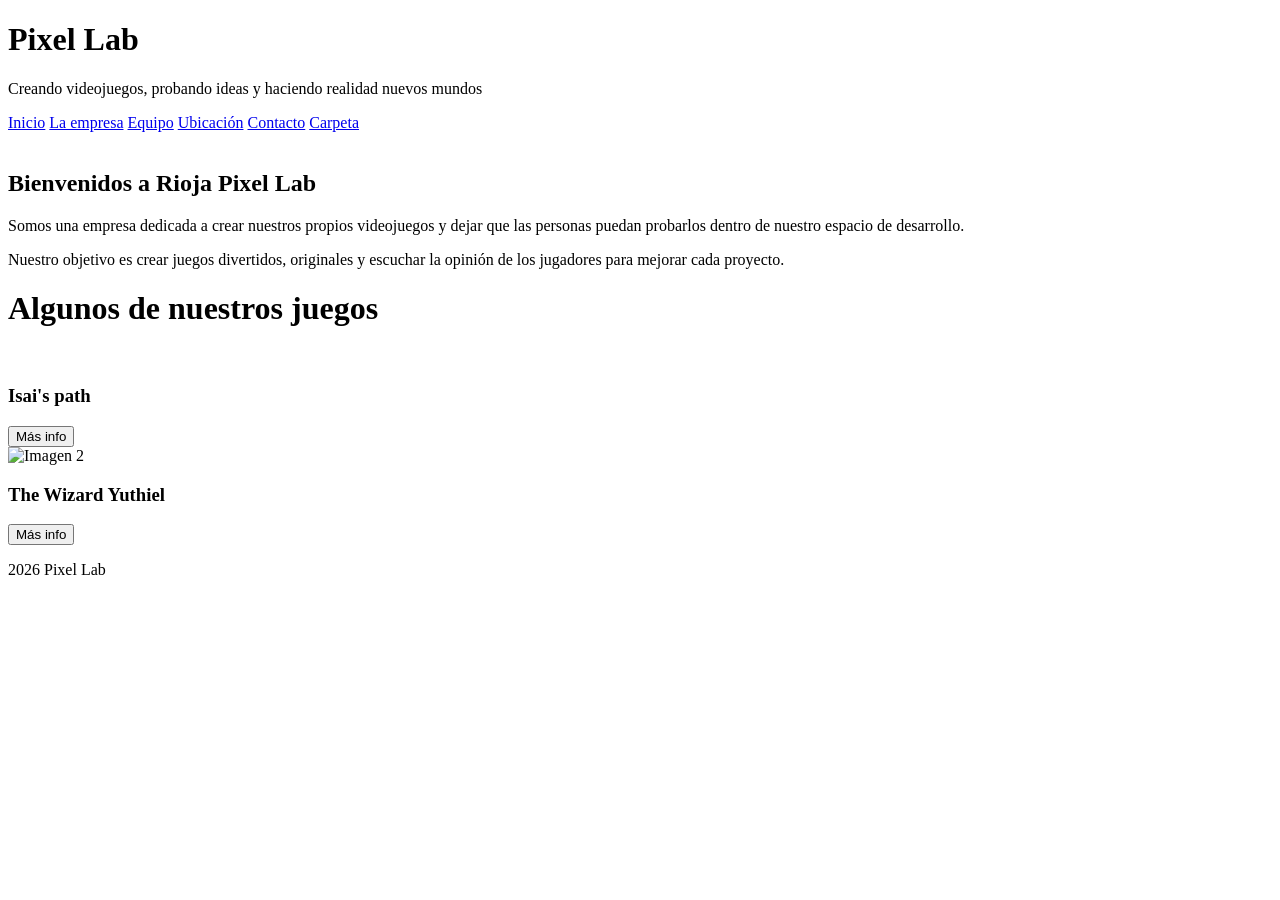
==== index.html @ a86a08e7 "Create index.html" ====
<!DOCTYPE html>
<html lang="es">

<head>
    <meta charset="UTF-8">
    <title>Rioja Pixel Lab</title>
    <link rel="stylesheet" href="style.css">
</head>

<body>
<header>
<h1>Pixel Lab</h1>
<p>Creando videojuegos, probando ideas y haciendo realidad nuevos mundos</p>
<nav>
<a href="index.html">Inicio</a>
<a href="empresa.html">La empresa</a>
<a href="equipo.html">Equipo</a>
<a href="ubicacion.html">Ubicación</a>
<a href="contacto.html">Contacto</a>
<a href="carpeta.html">Carpeta</a>

</nav>
</header>

<img src="ko.png" width="1351px" alt="">

<section>
<h2>Bienvenidos a Rioja Pixel Lab</h2>
<p>
Somos una empresa dedicada a crear nuestros propios videojuegos
y dejar que las personas puedan probarlos dentro de nuestro
espacio de desarrollo.
</p>
<p>
Nuestro objetivo es crear juegos divertidos, originales y escuchar
la opinión de los jugadores para mejorar cada proyecto.
</p>
</section>
<div  class="wesley"><h1>Algunos de nuestros juegos</h1></div>

<section>
<div class="contenedor-columnas">
  <div class="columna">
    <img src="portadajuego1.png"  alt="">
    <h3>Isai's path</h3>
    <a href="caminodeisa.html">
        <button class="tizi">
            Más info
        </button>
    </a>
  </div>

  <div class="columna">
    <img src="magordito.png" alt="Imagen 2">
    <h3>The Wizard Yuthiel</h3>
      <a href="">
        <button class="tizi">Más info</button>
    </a>
  </div>

</div>




</section>
<footer>
<p> 2026 Pixel Lab</p>
</footer>
</body>
</html>
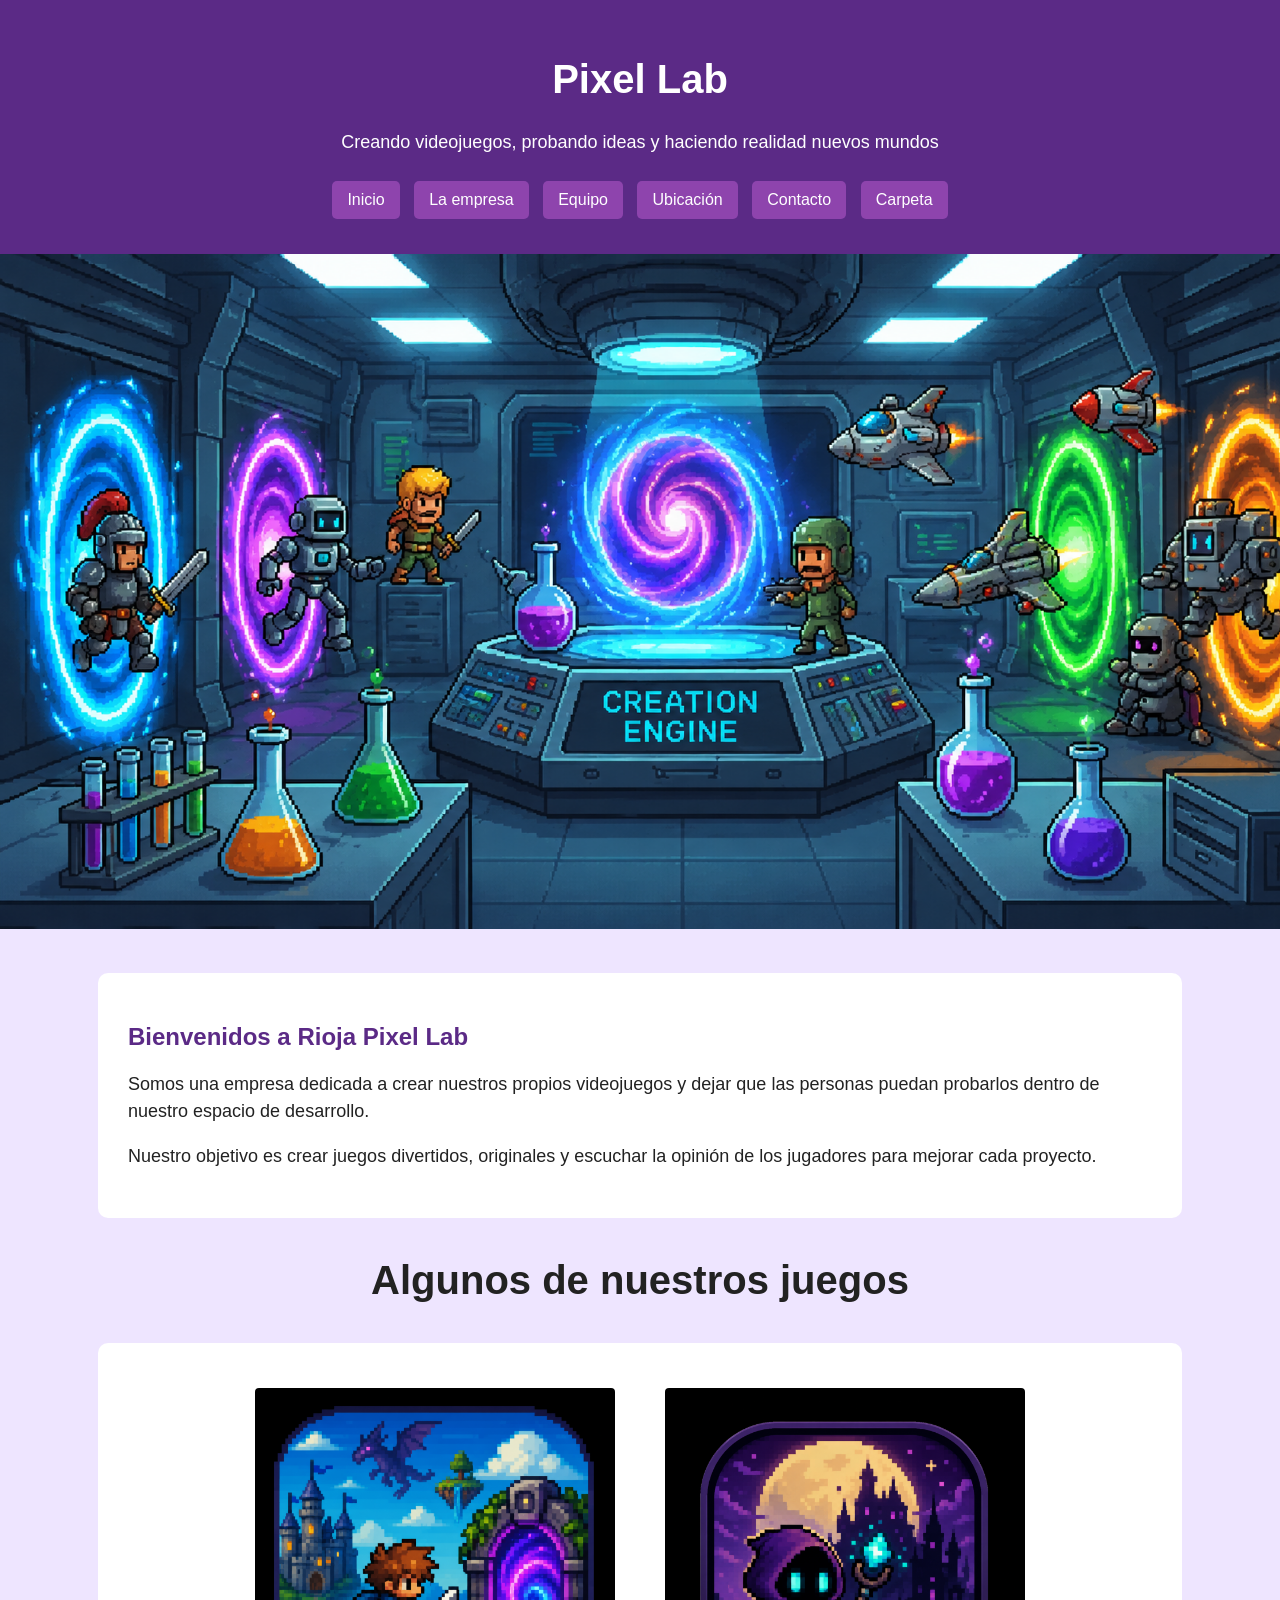
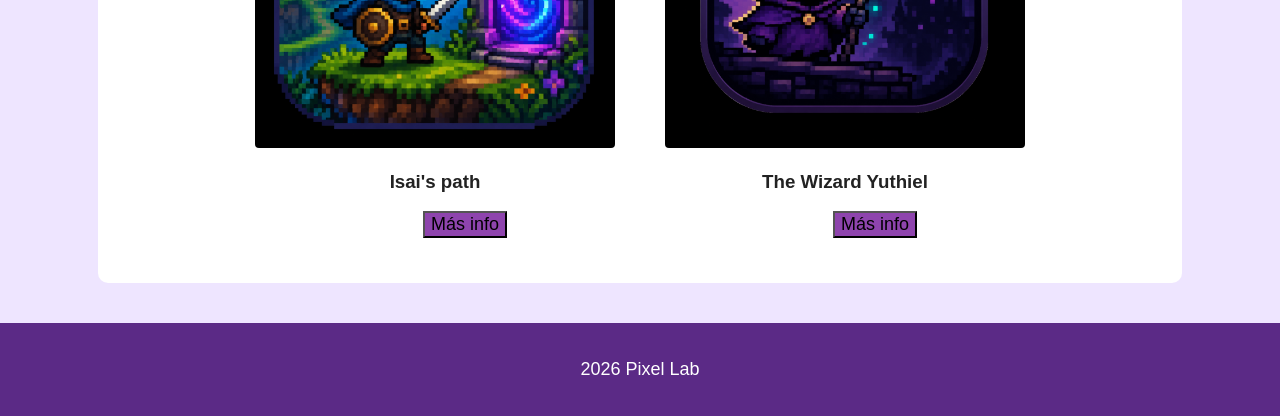
==== commit 2ec6f1a5: "Add files via upload" ====
--- a/index.html
+++ b/index.html
@@ -1,71 +1,71 @@
-<!DOCTYPE html>
-<html lang="es">
-
-<head>
-    <meta charset="UTF-8">
-    <title>Rioja Pixel Lab</title>
-    <link rel="stylesheet" href="style.css">
-</head>
-
-<body>
-<header>
-<h1>Pixel Lab</h1>
-<p>Creando videojuegos, probando ideas y haciendo realidad nuevos mundos</p>
-<nav>
-<a href="index.html">Inicio</a>
-<a href="empresa.html">La empresa</a>
-<a href="equipo.html">Equipo</a>
-<a href="ubicacion.html">Ubicación</a>
-<a href="contacto.html">Contacto</a>
-<a href="carpeta.html">Carpeta</a>
-
-</nav>
-</header>
-
-<img src="ko.png" width="1351px" alt="">
-
-<section>
-<h2>Bienvenidos a Rioja Pixel Lab</h2>
-<p>
-Somos una empresa dedicada a crear nuestros propios videojuegos
-y dejar que las personas puedan probarlos dentro de nuestro
-espacio de desarrollo.
-</p>
-<p>
-Nuestro objetivo es crear juegos divertidos, originales y escuchar
-la opinión de los jugadores para mejorar cada proyecto.
-</p>
-</section>
-<div  class="wesley"><h1>Algunos de nuestros juegos</h1></div>
-
-<section>
-<div class="contenedor-columnas">
-  <div class="columna">
-    <img src="portadajuego1.png"  alt="">
-    <h3>Isai's path</h3>
-    <a href="caminodeisa.html">
-        <button class="tizi">
-            Más info
-        </button>
-    </a>
-  </div>
-
-  <div class="columna">
-    <img src="magordito.png" alt="Imagen 2">
-    <h3>The Wizard Yuthiel</h3>
-      <a href="">
-        <button class="tizi">Más info</button>
-    </a>
-  </div>
-
-</div>
-
-
-
-
-</section>
-<footer>
-<p> 2026 Pixel Lab</p>
-</footer>
-</body>
-</html>
+<!DOCTYPE html>
+<html lang="es">
+
+<head>
+    <meta charset="UTF-8">
+    <title>Rioja Pixel Lab</title>
+    <link rel="stylesheet" href="style.css">
+</head>
+
+<body>
+<header>
+<h1>Pixel Lab</h1>
+<p>Creando videojuegos, probando ideas y haciendo realidad nuevos mundos</p>
+<nav>
+<a href="index.html">Inicio</a>
+<a href="empresa.html">La empresa</a>
+<a href="equipo.html">Equipo</a>
+<a href="ubicacion.html">Ubicación</a>
+<a href="contacto.html">Contacto</a>
+<a href="carpeta.html">Carpeta</a>
+
+</nav>
+</header>
+
+<img src="ko.png" width="1351px" alt="">
+
+<section>
+<h2>Bienvenidos a Rioja Pixel Lab</h2>
+<p>
+Somos una empresa dedicada a crear nuestros propios videojuegos
+y dejar que las personas puedan probarlos dentro de nuestro
+espacio de desarrollo.
+</p>
+<p>
+Nuestro objetivo es crear juegos divertidos, originales y escuchar
+la opinión de los jugadores para mejorar cada proyecto.
+</p>
+</section>
+<div  class="wesley"><h1>Algunos de nuestros juegos</h1></div>
+
+<section>
+<div class="contenedor-columnas">
+  <div class="columna">
+    <img src="portadajuego1.png"  alt="">
+    <h3>Isai's path</h3>
+    <a href="caminodeisa.html">
+        <button class="tizi">
+            Más info
+        </button>
+    </a>
+  </div>
+
+  <div class="columna">
+    <img src="magordito.png" alt="Imagen 2">
+    <h3>The Wizard Yuthiel</h3>
+      <a href="">
+        <button class="tizi">Más info</button>
+    </a>
+  </div>
+
+</div>
+
+
+
+
+</section>
+<footer>
+<p> 2026 Pixel Lab</p>
+</footer>
+</body>
+</html>
--- a/style.css
+++ b/style.css
@@ -0,0 +1,99 @@
+body{
+background:#eee5ff;
+font-family:Arial;
+margin:0;
+color:#222;
+}
+header{
+background:#5b2a86;
+color:white;
+text-align:center;
+padding:30px;
+}
+h1{
+font-size:40px;
+}
+nav{
+margin-top:20px;
+}
+nav a{
+background:#8e44ad;
+color:white;
+text-decoration:none;
+padding:10px 15px;
+margin:5px;
+border-radius:5px;
+display:inline-block;
+}
+nav a:hover{
+background:#d8a7ff;
+color:black;
+}
+section{
+background:white;
+width:80%;
+margin:40px auto;
+padding:30px;
+border-radius:10px;
+}
+h2{
+color:#5b2a86;
+}
+p{
+font-size:18px;
+line-height:1.5;
+}
+.tarjetas{
+display:flex;
+justify-content:center;
+gap:20px;
+}
+.tarjeta{
+background:#ead7ff;
+padding:20px;
+width:200px;
+border-radius:10px;
+}
+footer{
+background:#5b2a86;
+color:white;
+text-align:center;
+padding:15px;
+}
+.wesley{
+    text-align: center;
+}
+.tizi{
+    font-size: large;
+color: black;
+background-color: #8e44ad;
+margin-left: 60px;
+}
+.papigaby{
+    margin-left: 60px;
+}
+.jefe1{
+display:flex;
+justify-content:center;
+gap:20px;    
+}
+.contenedor-columnas {
+  display: flex;    
+  gap: 20px;       
+  max-width: 800px;  
+  margin: 0 auto;
+}
+.columna {
+  flex: 1;
+  padding: 15px;    
+  text-align: center;  
+}
+
+.columna img {
+  width: 100%;    
+  height: auto;       
+  border-radius: 4px;
+}
+
+
+
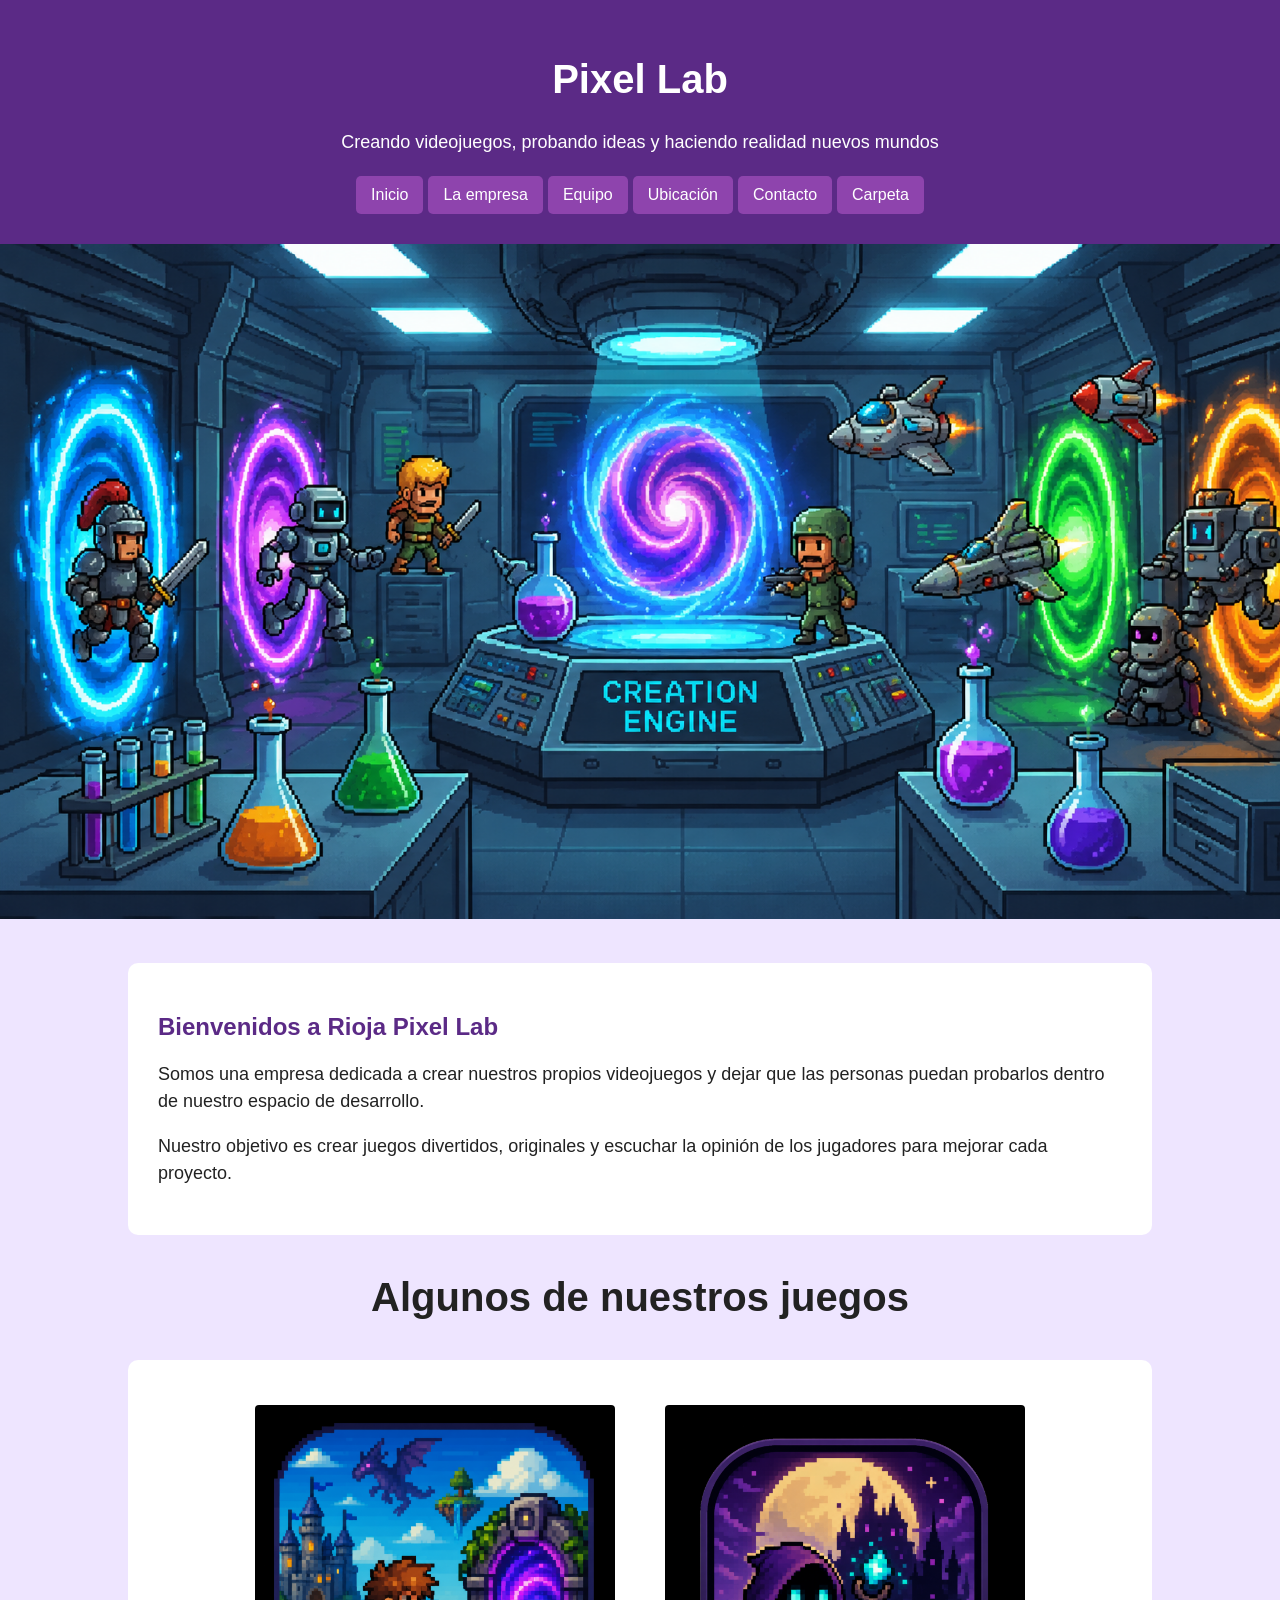
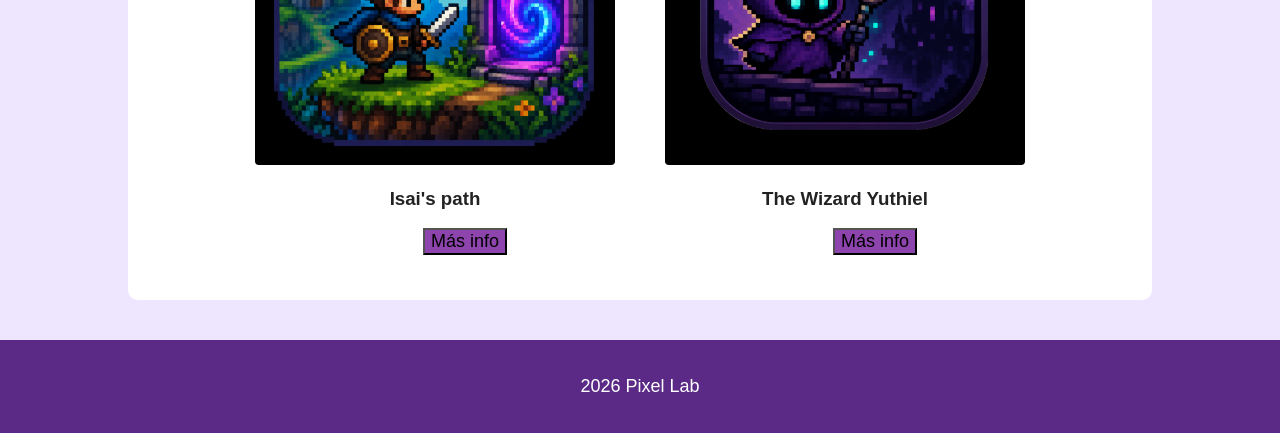
==== commit e1c25855: "Update index.html" ====
--- a/index.html
+++ b/index.html
@@ -2,8 +2,10 @@
 <html lang="es">
 
 <head>
-    <meta charset="UTF-8">
-    <title>Rioja Pixel Lab</title>
+   <head>
+<meta charset="UTF-8">
+<meta name="viewport" content="width=device-width, initial-scale=1.0">
+<title>Rioja Pixel Lab</title>
     <link rel="stylesheet" href="style.css">
 </head>
 
@@ -68,4 +70,4 @@
 <p> 2026 Pixel Lab</p>
 </footer>
 </body>
-</html>+</html>
--- a/style.css
+++ b/style.css
@@ -1,99 +1,231 @@
-body{
-background:#eee5ff;
-font-family:Arial;
-margin:0;
-color:#222;
-}
-header{
-background:#5b2a86;
-color:white;
-text-align:center;
-padding:30px;
-}
-h1{
-font-size:40px;
-}
-nav{
-margin-top:20px;
-}
-nav a{
-background:#8e44ad;
-color:white;
-text-decoration:none;
-padding:10px 15px;
-margin:5px;
-border-radius:5px;
-display:inline-block;
-}
-nav a:hover{
-background:#d8a7ff;
-color:black;
-}
-section{
-background:white;
-width:80%;
-margin:40px auto;
-padding:30px;
-border-radius:10px;
-}
-h2{
-color:#5b2a86;
-}
-p{
-font-size:18px;
-line-height:1.5;
-}
-.tarjetas{
-display:flex;
-justify-content:center;
-gap:20px;
-}
-.tarjeta{
-background:#ead7ff;
-padding:20px;
-width:200px;
-border-radius:10px;
-}
-footer{
-background:#5b2a86;
-color:white;
-text-align:center;
-padding:15px;
-}
-.wesley{
-    text-align: center;
-}
-.tizi{
+
+* {
+    box-sizing: border-box;
+}
+
+body {
+    background: #eee5ff;
+    font-family: Arial;
+    margin: 0;
+    color: #222;
+}
+
+header {
+    background: #5b2a86;
+    color: white;
+    text-align: center;
+    padding: 30px;
+}
+
+h1 {
+    font-size: 40px;
+}
+
+nav {
+    margin-top: 20px;
+    display: flex;
+    justify-content: center;
+    flex-wrap: wrap;
+    gap: 5px;
+}
+
+nav a {
+    background: #8e44ad;
+    color: white;
+    text-decoration: none;
+    padding: 10px 15px;
+    margin: 0;
+    border-radius: 5px;
+    display: inline-block;
+}
+
+nav a:hover {
+    background: #d8a7ff;
+    color: black;
+}
+
+section {
+    background: white;
+    width: 80%;
+    margin: 40px auto;
+    padding: 30px;
+    border-radius: 10px;
+}
+
+h2 {
+    color: #5b2a86;
+}
+
+p {
+    font-size: 18px;
+    line-height: 1.5;
+}
+
+.tarjetas {
+    display: flex;
+    justify-content: center;
+    gap: 20px;
+    flex-wrap: wrap;
+}
+
+.tarjeta {
+    background: #ead7ff;
+    padding: 20px;
+    width: 200px;
+    max-width: 100%;
+    border-radius: 10px;
+}
+
+footer {
+    background: #5b2a86;
+    color: white;
+    text-align: center;
+    padding: 15px;
+}
+
+.wesley {
+    text-align: center;
+}
+
+.tizi {
     font-size: large;
-color: black;
-background-color: #8e44ad;
-margin-left: 60px;
-}
-.papigaby{
+    color: black;
+    background-color: #8e44ad;
     margin-left: 60px;
 }
-.jefe1{
-display:flex;
-justify-content:center;
-gap:20px;    
-}
+
+.papigaby {
+    margin-left: 60px;
+}
+
+.jefe1 {
+    display: flex;
+    justify-content: center;
+    gap: 20px;
+    flex-wrap: wrap;
+}
+
 .contenedor-columnas {
-  display: flex;    
-  gap: 20px;       
-  max-width: 800px;  
-  margin: 0 auto;
-}
+    display: flex;
+    gap: 20px;
+    max-width: 800px;
+    margin: 0 auto;
+    flex-wrap: wrap;
+}
+
 .columna {
-  flex: 1;
-  padding: 15px;    
-  text-align: center;  
+    flex: 1;
+    min-width: 0;
+    padding: 15px;
+    text-align: center;
 }
 
 .columna img {
-  width: 100%;    
-  height: auto;       
-  border-radius: 4px;
-}
-
-
-
+    width: 100%;
+    height: auto;
+    border-radius: 4px;
+}
+
+/* TABLETS */
+@media (max-width: 768px) {
+
+    h1 {
+        font-size: 32px;
+    }
+
+    section {
+        width: 90%;
+        padding: 20px;
+        margin: 25px auto;
+    }
+
+    .tarjetas {
+        gap: 15px;
+    }
+
+    .tarjeta {
+        width: 45%;
+    }
+
+    .contenedor-columnas {
+        flex-direction: column;
+    }
+
+    .columna {
+        width: 100%;
+    }
+
+    .tizi,
+    .papigaby {
+        margin-left: 0;
+    }
+}
+
+/* CELULARES */
+@media (max-width: 480px) {
+
+    header {
+        padding: 20px 10px;
+    }
+
+    h1 {
+        font-size: 27px;
+    }
+
+    nav {
+        flex-direction: column;
+        align-items: stretch;
+        padding: 0 15px;
+    }
+
+    nav a {
+        text-align: center;
+        width: 100%;
+    }
+
+    section {
+        width: 94%;
+        padding: 15px;
+        margin: 20px auto;
+    }
+
+    h2 {
+        font-size: 22px;
+    }
+
+    p {
+        font-size: 16px;
+    }
+
+    .tarjetas {
+        flex-direction: column;
+        align-items: center;
+    }
+
+    .tarjeta {
+        width: 100%;
+    }
+
+    .jefe1 {
+        flex-direction: column;
+        align-items: center;
+    }
+
+    .contenedor-columnas {
+        flex-direction: column;
+    }
+
+    .columna {
+        width: 100%;
+        padding: 10px;
+    }
+
+    .tizi,
+    .papigaby {
+        margin-left: 0;
+    }
+
+    footer {
+        padding: 15px 10px;
+    }
+}
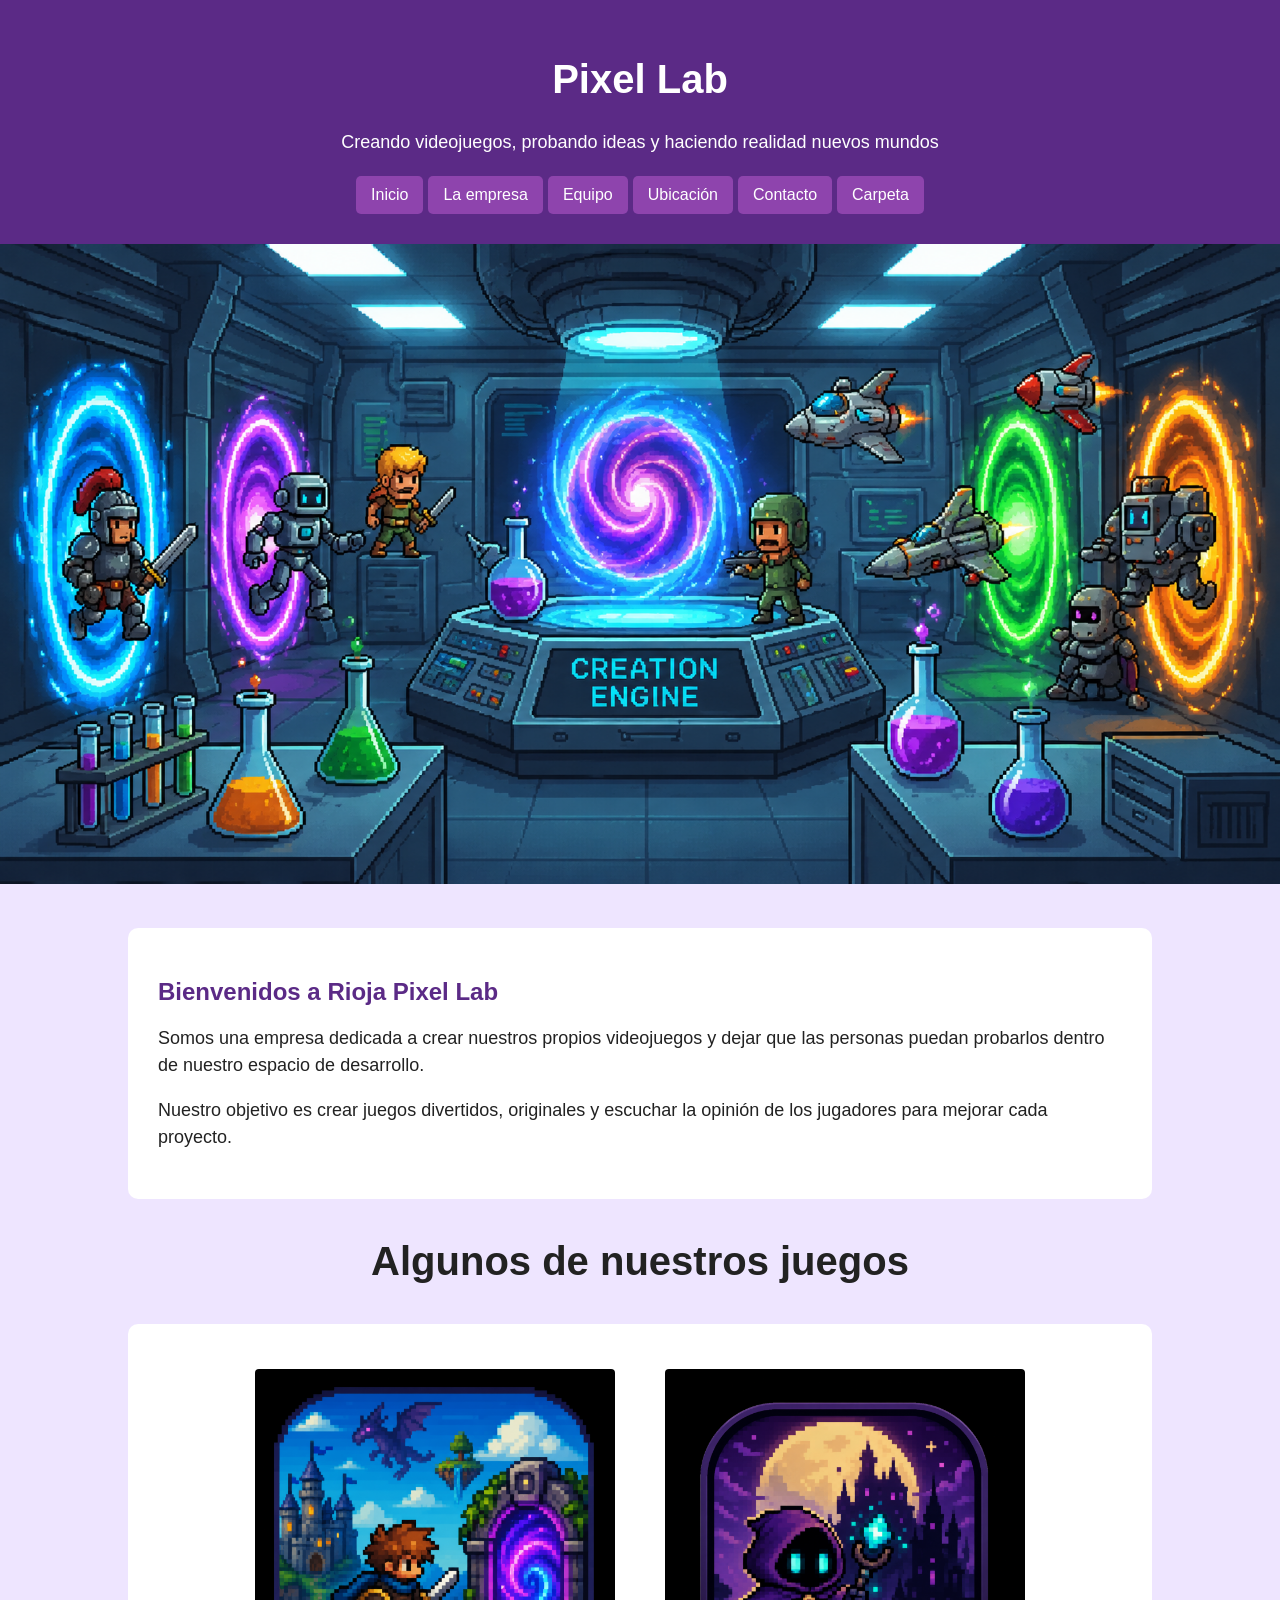
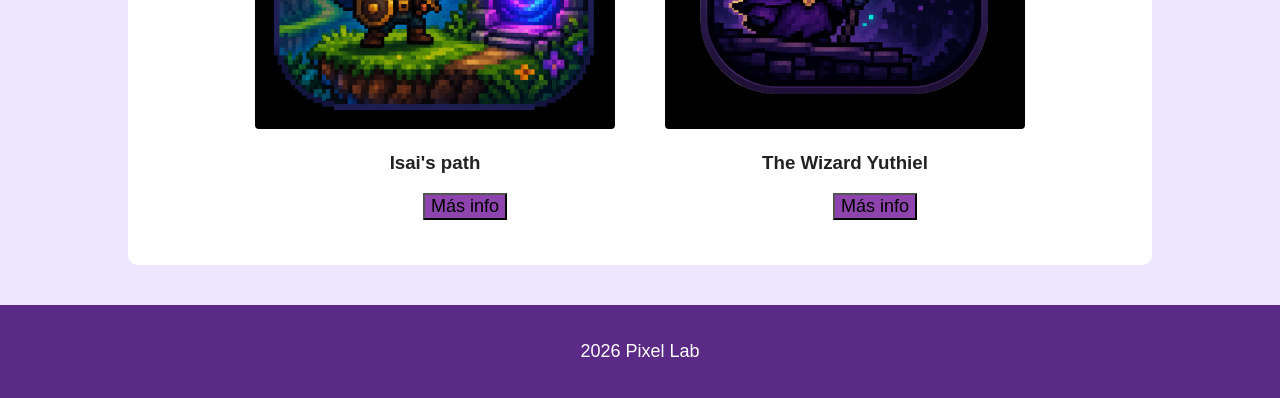
==== commit 604220ac: "Update index.html" ====
--- a/index.html
+++ b/index.html
@@ -24,7 +24,7 @@
 </nav>
 </header>
 
-<img src="ko.png" width="1351px" alt="">
+<img src="ko.png" class="imagen-principal" alt="">
 
 <section>
 <h2>Bienvenidos a Rioja Pixel Lab</h2>
--- a/style.css
+++ b/style.css
@@ -229,3 +229,8 @@
         padding: 15px 10px;
     }
 }
+
+img {
+    max-width: 100%;
+    height: auto;
+}
